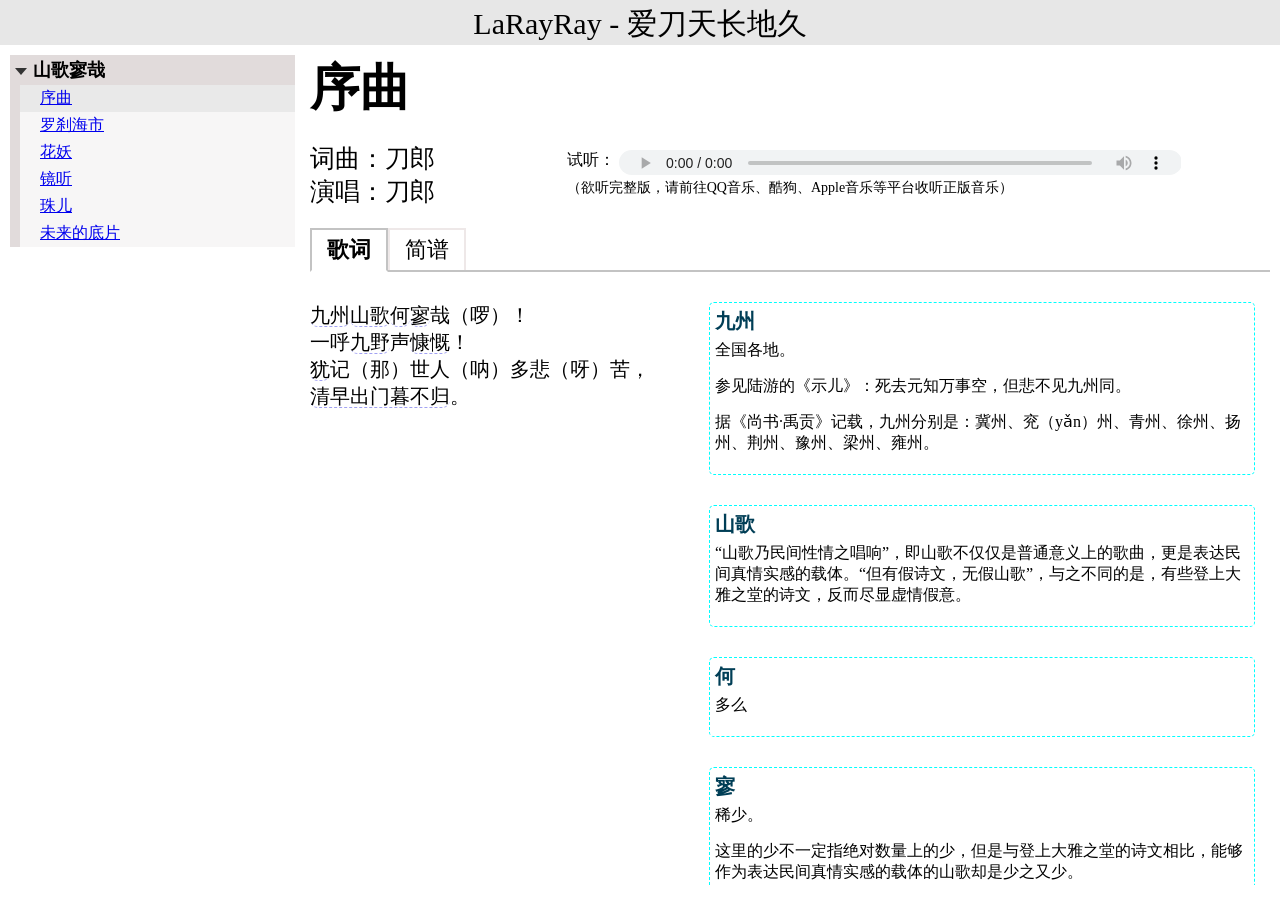
==== albums/山歌寥哉/00.序曲.html @ cccca92b "update verification tag" ====
<!doctype html><html><head><meta charset=UTF-8><meta name=viewport content="width=device-width,initial-scale=1"><meta name=google-site-verification content="bAflqwR6Hp5xQMRYmknmBEMAHZM8XokaPx-12oxVWFc"><title>序曲</title><link rel=stylesheet href="/css/album.css?v=2"></head><body><div class=song_page_layout><div class=song_page_header><div class=common_header><span style=font-size:30px;text-align:center;padding-left:0;margin-top:4px;display:inline-block;width:100%>LaRayRay - 爱刀天长地久</span></div></div><div class=song_page_body><div class=toc><div class=toc_album><div class="toc_album_name active"><span class=toc_album_down_arrow></span>山歌寥哉</div><div class="toc_album_song_list toc_album_song_list_unfold"><a class="toc_album_song_name active" href=#>序曲</a>
<a class=toc_album_song_name href=/albums/山歌寥哉/01.罗刹海市.html>罗刹海市</a>
<a class=toc_album_song_name href=/albums/山歌寥哉/02.花妖.html>花妖</a>
<a class=toc_album_song_name href=/albums/山歌寥哉/03.镜听.html>镜听</a>
<a class=toc_album_song_name href=/albums/山歌寥哉/07.珠儿.html>珠儿</a>
<a class=toc_album_song_name href=/albums/山歌寥哉/10.未来的底片.html>未来的底片</a></div></div></div><div class=song_container><div class=song_info_container><div id=song_info_1><div class=song-name data-song-version=1><span>序曲</span></div><div class=vspace-20px></div><div class=horizontal_container><div class=horizontal_container_left><div class=artists-container><div class=artists>词曲：刀郎</div><div class=artists>演唱：刀郎</div></div></div><div class=horizontal_container_right><div class=mp3_trailer><div><span class=mp3_trailer_text>试听：</span>
<audio controls class=mp3_audio><source src=https://raw.githubusercontent.com/la-ray-ray/larayray-static/main/albums/山歌寥哉/00.序曲/album_music.mp3 type=audio/mp3></audio></div><div class=mp3_trailer_notes>（欲听完整版，请前往QQ音乐、酷狗、Apple音乐等平台收听正版音乐）</div></div></div></div><div class=song_detail_names><div class="song_detail_each_name active" data-song-details=lyrics_1>歌词</div><div class=song_detail_each_name data-song-details=jianpu_1>简谱</div></div></div></div><div class=flex_vspace_20px></div><div class=song_details_container><div class=song_details id=song_details_1><div class=lyrics id=lyrics_1 data-song-version=1><div class=lyrics_details><div><span class=lyrics_annotated data-annotation-id=1784446282510>九州</span><span class=lyrics_annotated data-annotation-id=1784446369082>山歌</span><span class=lyrics_annotated data-annotation-id=1784500314108>何</span><span class=lyrics_annotated data-annotation-id=1784500379004>寥</span>哉（啰）！</div><div>一呼<span class=lyrics_annotated data-annotation-id=1784514948839>九野</span>声<span class=lyrics_annotated data-annotation-id=1784515073671>慷慨</span>！</div><div><span class=lyrics_annotated data-annotation-id=1784515950402>犹</span>记（那）世人（呐）多悲（呀）苦，</div><div><span class=lyrics_annotated data-annotation-id=1784516059835>清早出门暮不归</span>。</div></div><div class=lyrics_annotation id=lyrics_annotation_1></div></div><div class="jianpu hidden" id=jianpu_1><img src=https://raw.githubusercontent.com/la-ray-ray/larayray-static/main/albums/山歌寥哉/00.序曲/album_jian_pu.png alt=序曲 style=max-width:980px></div></div></div></div></div></div><div class=hidden id=raw_annotation><div id=1784446282510><div class=anno_title>九州</div><div class=anno_content>全国各地。</div><div class=anno_content>参见陆游的《示儿》：死去元知万事空，但悲不见九州同。</div><div class=anno_content>据《尚书·禹贡》记载，九州分别是：冀州、兖（yǎn）州、青州、徐州、扬州、荆州、豫州、梁州、雍州。</div></div><div id=1784446369082><div class=anno_title>山歌</div><div class=anno_content>“山歌乃民间性情之唱响”，即山歌不仅仅是普通意义上的歌曲，更是表达民间真情实感的载体。“但有假诗文，无假山歌”，与之不同的是，有些登上大雅之堂的诗文，反而尽显虚情假意。</div></div><div id=1784500314108><div class=anno_title>何</div><div class=anno_content>多么</div></div><div id=1784500379004><div class=anno_title>寥</div><div class=anno_content>稀少。</div><div class=anno_content>这里的少不一定指绝对数量上的少，但是与登上大雅之堂的诗文相比，能够作为表达民间真情实感的载体的山歌却是少之又少。</div></div><div id=1784514948839><div class=anno_title>九野</div><div class=anno_content>“九州”的土地，即全国各地。</div><div class=anno_content>九野也可指空间上的九宫方位：东、西、南、北，东南、西南、东北、西北，中央。</div></div><div id=1784515073671><div class=anno_title>慷慨</div><div class=anno_content>慷慨激越。</div><div class=anno_content>如果结合歌曲，刀郎在唱“慷慨”一词时语调低沉。所以此处的“慷慨”应该也有感慨、慨叹的意思。</div></div><div id=1784515950402><div class=anno_title>犹</div><div class=anno_content>仍然。这里省略的主语应该是“我”，指刀郎。</div></div><div id=1784516059835><div class=anno_title>清早出门暮不归</div><div class=anno_content>《序曲》以这句话结束，但是这句话本身没有结束，因为它给听众留下了一个疑问：刀郎“清早出门暮不归”，是去做什么？事实上，“清早出门暮不归”，应该是整张专辑《山歌寥哉》的开始。刀郎“清早出门暮不归”，是因为他“犹记世人多悲苦”，要将那些被歌功颂德的诗文所淹没的民间最真实的声音传递出去。而能够传递民间最真实的声音的载体，就是“山歌”，所以刀郎要亲身体验民间最真实的声音，并将它们写成“山歌”。</div></div><div id=1785114392249 class=always_show><div class=anno_title>民间曲调</div><div class=anno_content>广西山歌调</div></div></div><script src="/js/album.js?v=2"></script></body></head>
---- css/album.css ----
body{box-sizing:border-box;margin:0;padding:0}.common_header{background:#dadadaa6;width:100%;height:45px;box-sizing:border-box}.hidden{display:none!important}.song_page_layout{box-sizing:border-box;overflow:hidden;margin:0;padding:0;display:flex;flex-direction:column;flex-wrap:nowrap;width:100vw;height:100vh;min-height:0}.song_page_header{box-sizing:border-box;overflow:hidden;margin:0;padding:0;display:flex;flex-grow:0;flex-shrink:0;flex-wrap:nowrap;white-space:nowrap;width:100vw}.song_page_body{box-sizing:border-box;overflow:hidden;margin:0;padding:0;display:flex;flex-direction:row;flex-wrap:nowrap;flex-grow:1;flex-shrink:1;min-height:0;width:100vw}.toc{box-sizing:border-box;overflow-y:auto;margin:0;padding:10px 5px 15px 10px;width:300px;flex-shrink:0}.song_container{box-sizing:border-box;overflow:hidden;margin:0;padding:0;display:flex;flex-direction:column;flex-wrap:nowrap;flex-grow:1;flex-shrink:1}.song_info_container{box-sizing:border-box;overflow:hidden;margin:0;padding:10px;flex-grow:0;flex-shrink:0}.flex_vspace_20px{box-sizing:border-box;margin:0;padding:0;height:20px;flex-grow:0;flex-shrink:0}.song_details_container{box-sizing:border-box;overflow-y:auto;margin:0;padding:0 10px 15px;flex-grow:1;flex-shrink:1;display:flex;flex-wrap:nowrap;flex-direction:column}.vspace-20px{display:block;height:20px}.horizontal_container{display:flex;flex-direction:row;flex-wrap:wrap;width:100%}.horizontal_container_left{flex-grow:1;flex-shrink:0;white-space:nowrap}.horizontal_container_right{flex-grow:2;flex-shrink:1;flex-basis:480px}.toc_album_name{padding:3px 3px 3px 5px;font-size:18px;font-weight:700;background-color:#f7f6f6}.toc_album_name.active{background-color:#e1dbdb}.toc_album_down_arrow{display:inline-block;width:0;height:0;margin-right:6px;vertical-align:middle;border-left:6px solid transparent;border-right:6px solid transparent;border-top:7px solid #333;transition:transform .2s ease}.toc_album_folded.toc_album_down_arrow{transform:rotate(-90deg)}.toc_album_song_name{padding:3px 3px 3px 20px;font-size:16px;display:block;background-color:#f7f6f6;border-left:10px solid #e1dbdb}.toc_album_song_name.active{background-color:#e9e9e9}.toc_album_song_name:hover{background-color:#d8d0d0}.toc_album_song_list:not(.toc_album_song_list_unfold){display:none}.toc_album_song_list_unfold{display:block}.song-name{font-size:50px;text-align:left;font-weight:900}.song_name_annotated{border-bottom:1px dashed #a1a1f2;cursor:help;border-radius:8px}.artists-container{text-align:center;font-size:25px;margin:0 20px 20px 0}.artists{text-align:left}.mp3_trailer{padding-top:8px;padding-bottom:30px}.mp3_trailer_text{font-size:16px;vertical-align:top}.mp3_trailer .mp3_audio{min-width:350px;max-width:600px;width:80%;height:25px}.mp3_trailer_notes{font-size:14px}.song_details{box-sizing:border-box;overflow:hidden;margin:0;padding:0;flex-grow:1;flex-shrink:1;display:flex;flex-wrap:nowrap;flex-direction:column}.lyrics{box-sizing:border-box;overflow:hidden;margin:0;padding:0;flex-grow:1;flex-shrink:1;display:flex;flex-wrap:nowrap;flex-direction:row;font-size:20px}.lyrics_details{box-sizing:border-box;overflow-y:scroll;margin:0;padding:0;max-width:100%;flex-grow:1;flex-shrink:0;display:flex;flex-direction:column;flex-basis:content}.lyrics_annotation{box-sizing:border-box;overflow-y:auto;margin:0;padding:0;flex-grow:4;flex-shrink:1;flex-basis:400px}.lyrics_role{color:#8b8b8b;margin-right:15px}.lyrics_role::before{content:"("}.lyrics_role::after{content:")"}.lyrics_annotated{border-bottom:1px dashed #a1a1f2;cursor:help;border-radius:8px}.lyrics_annotated:hover{background-color:#f0f0f0}.lyrics_vspace_1{min-height:20px;width:100%}.lyrics_vspace_2{min-height:40px;width:100%}.lyrics_vspace_3{min-height:60px;width:100%}.lyrics_mp3_audio{min-width:350px;max-width:600px;width:80%;height:25px}.lyrics_lines_2{min-height:60px}.lyrics_lines_3{min-height:90px}.lyrics_col_container{display:flex;flex-direction:row;flex-wrap:nowrap;overflow:auto hidden;white-space:nowrap;padding-bottom:16px}.lyrics_col_1{flex-grow:0;flex-shrink:0;flex-basis:15vw}.lyrics_col_vbar{flex-grow:0;flex-shrink:0;width:0;border-left:2px dashed #c6c6c6;margin:0 15px}.jianpu{box-sizing:border-box;overflow-y:auto;margin:0;padding:0;flex-grow:1;flex-shrink:1;text-align:center}.jianpu img{width:100%}.song_detail_names{height:44px;font-size:22px;border-bottom:2px solid #c3c3c3;box-sizing:border-box;display:flex;gap:0}.song_detail_each_name{padding:5px 15px;border:2px solid #eee8e8;border-bottom:none;box-sizing:border-box}.song_detail_each_name:hover{background:#f7f7f7;cursor:pointer;border:2px solid #dfdfdf;border-bottom:none}.song_detail_each_name.active{border:2px solid #c3c3c3;border-bottom:2px solid #fff;height:44px;font-weight:900}.song_detail_each_name.active:hover{background:#f7f7f7;cursor:pointer;border:2px solid #9a9898;border-bottom:2px solid #fff}.highlight_annotation{background-color:#00fff047;animation:fadeBackgroundColor 2s ease-out forwards}@keyframes fadeBackgroundColor{100%{background-color:transparent}}.anno_box{border:1px dashed cyan;border-radius:5px;padding:5px;margin:0 15px 30px}.anno_title{font-size:20px;font-weight:800;color:#003e56}.anno_content{font-size:16px;margin:5px 0 15px}.anno_origin{font-size:10px}.anno_content strong{font-weight:800}
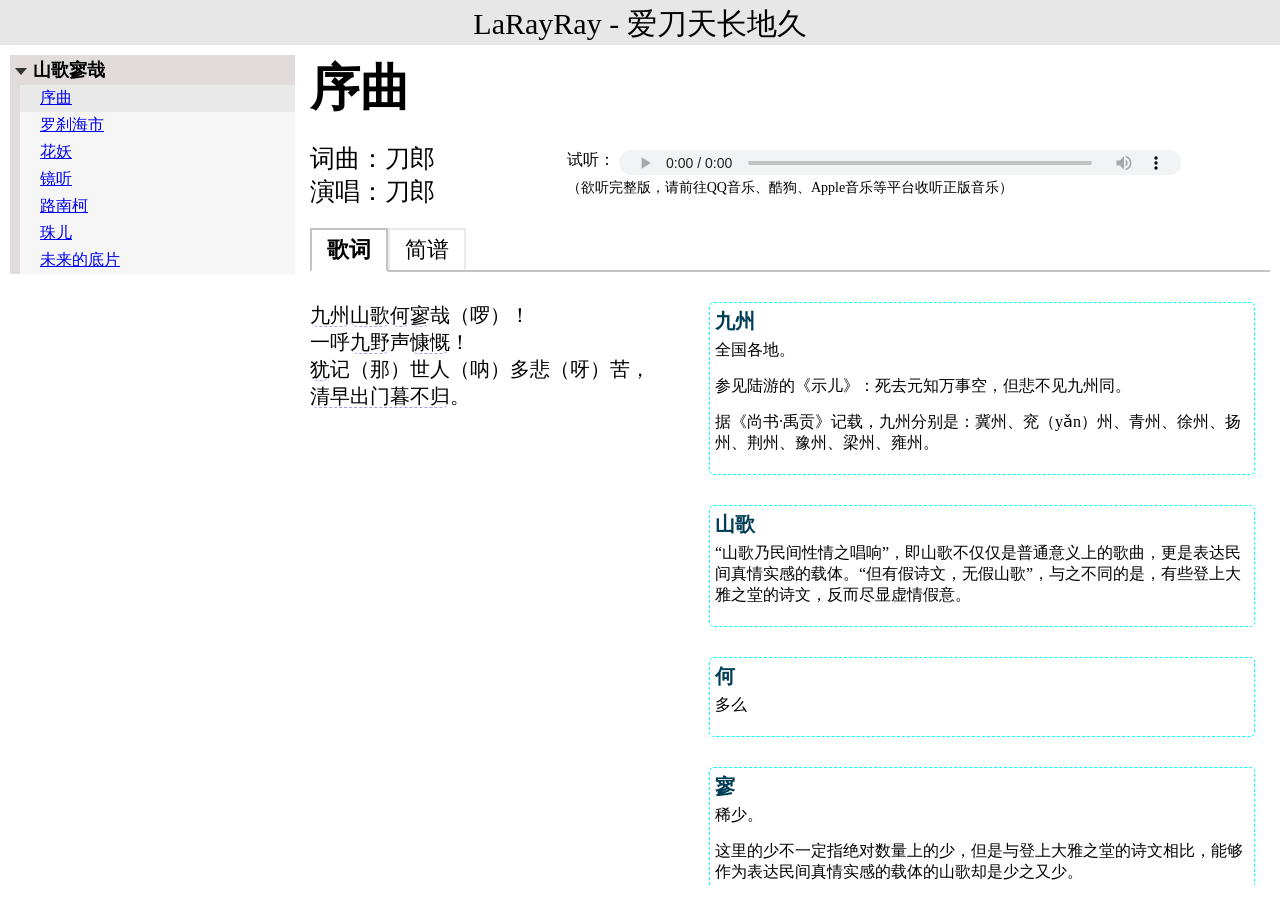
==== commit 02440130: "start lu nan ke" ====
--- a/albums/山歌寥哉/00.序曲.html
+++ b/albums/山歌寥哉/00.序曲.html
@@ -2,6 +2,7 @@
 <a class=toc_album_song_name href=/albums/山歌寥哉/01.罗刹海市.html>罗刹海市</a>
 <a class=toc_album_song_name href=/albums/山歌寥哉/02.花妖.html>花妖</a>
 <a class=toc_album_song_name href=/albums/山歌寥哉/03.镜听.html>镜听</a>
+<a class=toc_album_song_name href=/albums/山歌寥哉/04.路南柯.html>路南柯</a>
 <a class=toc_album_song_name href=/albums/山歌寥哉/07.珠儿.html>珠儿</a>
 <a class=toc_album_song_name href=/albums/山歌寥哉/10.未来的底片.html>未来的底片</a></div></div></div><div class=song_container><div class=song_info_container><div id=song_info_1><div class=song-name data-song-version=1><span>序曲</span></div><div class=vspace-20px></div><div class=horizontal_container><div class=horizontal_container_left><div class=artists-container><div class=artists>词曲：刀郎</div><div class=artists>演唱：刀郎</div></div></div><div class=horizontal_container_right><div class=mp3_trailer><div><span class=mp3_trailer_text>试听：</span>
 <audio controls class=mp3_audio><source src=https://raw.githubusercontent.com/la-ray-ray/larayray-static/main/albums/山歌寥哉/00.序曲/album_music.mp3 type=audio/mp3></audio></div><div class=mp3_trailer_notes>（欲听完整版，请前往QQ音乐、酷狗、Apple音乐等平台收听正版音乐）</div></div></div></div><div class=song_detail_names><div class="song_detail_each_name active" data-song-details=lyrics_1>歌词</div><div class=song_detail_each_name data-song-details=jianpu_1>简谱</div></div></div></div><div class=flex_vspace_20px></div><div class=song_details_container><div class=song_details id=song_details_1><div class=lyrics id=lyrics_1 data-song-version=1><div class=lyrics_details><div><span class=lyrics_annotated data-annotation-id=1784446282510>九州</span><span class=lyrics_annotated data-annotation-id=1784446369082>山歌</span><span class=lyrics_annotated data-annotation-id=1784500314108>何</span><span class=lyrics_annotated data-annotation-id=1784500379004>寥</span>哉（啰）！</div><div>一呼<span class=lyrics_annotated data-annotation-id=1784514948839>九野</span>声<span class=lyrics_annotated data-annotation-id=1784515073671>慷慨</span>！</div><div><span class=lyrics_annotated data-annotation-id=1784515950402>犹</span>记（那）世人（呐）多悲（呀）苦，</div><div><span class=lyrics_annotated data-annotation-id=1784516059835>清早出门暮不归</span>。</div></div><div class=lyrics_annotation id=lyrics_annotation_1></div></div><div class="jianpu hidden" id=jianpu_1><img src=https://raw.githubusercontent.com/la-ray-ray/larayray-static/main/albums/山歌寥哉/00.序曲/album_jian_pu.png alt=序曲 style=max-width:980px></div></div></div></div></div></div><div class=hidden id=raw_annotation><div id=1784446282510><div class=anno_title>九州</div><div class=anno_content>全国各地。</div><div class=anno_content>参见陆游的《示儿》：死去元知万事空，但悲不见九州同。</div><div class=anno_content>据《尚书·禹贡》记载，九州分别是：冀州、兖（yǎn）州、青州、徐州、扬州、荆州、豫州、梁州、雍州。</div></div><div id=1784446369082><div class=anno_title>山歌</div><div class=anno_content>“山歌乃民间性情之唱响”，即山歌不仅仅是普通意义上的歌曲，更是表达民间真情实感的载体。“但有假诗文，无假山歌”，与之不同的是，有些登上大雅之堂的诗文，反而尽显虚情假意。</div></div><div id=1784500314108><div class=anno_title>何</div><div class=anno_content>多么</div></div><div id=1784500379004><div class=anno_title>寥</div><div class=anno_content>稀少。</div><div class=anno_content>这里的少不一定指绝对数量上的少，但是与登上大雅之堂的诗文相比，能够作为表达民间真情实感的载体的山歌却是少之又少。</div></div><div id=1784514948839><div class=anno_title>九野</div><div class=anno_content>“九州”的土地，即全国各地。</div><div class=anno_content>九野也可指空间上的九宫方位：东、西、南、北，东南、西南、东北、西北，中央。</div></div><div id=1784515073671><div class=anno_title>慷慨</div><div class=anno_content>慷慨激越。</div><div class=anno_content>如果结合歌曲，刀郎在唱“慷慨”一词时语调低沉。所以此处的“慷慨”应该也有感慨、慨叹的意思。</div></div><div id=1784515950402><div class=anno_title>犹</div><div class=anno_content>仍然。这里省略的主语应该是“我”，指刀郎。</div></div><div id=1784516059835><div class=anno_title>清早出门暮不归</div><div class=anno_content>《序曲》以这句话结束，但是这句话本身没有结束，因为它给听众留下了一个疑问：刀郎“清早出门暮不归”，是去做什么？事实上，“清早出门暮不归”，应该是整张专辑《山歌寥哉》的开始。刀郎“清早出门暮不归”，是因为他“犹记世人多悲苦”，要将那些被歌功颂德的诗文所淹没的民间最真实的声音传递出去。而能够传递民间最真实的声音的载体，就是“山歌”，所以刀郎要亲身体验民间最真实的声音，并将它们写成“山歌”。</div></div><div id=1785114392249 class=always_show><div class=anno_title>民间曲调</div><div class=anno_content>广西山歌调</div></div></div><script src="/js/album.js?v=2"></script></body></head>
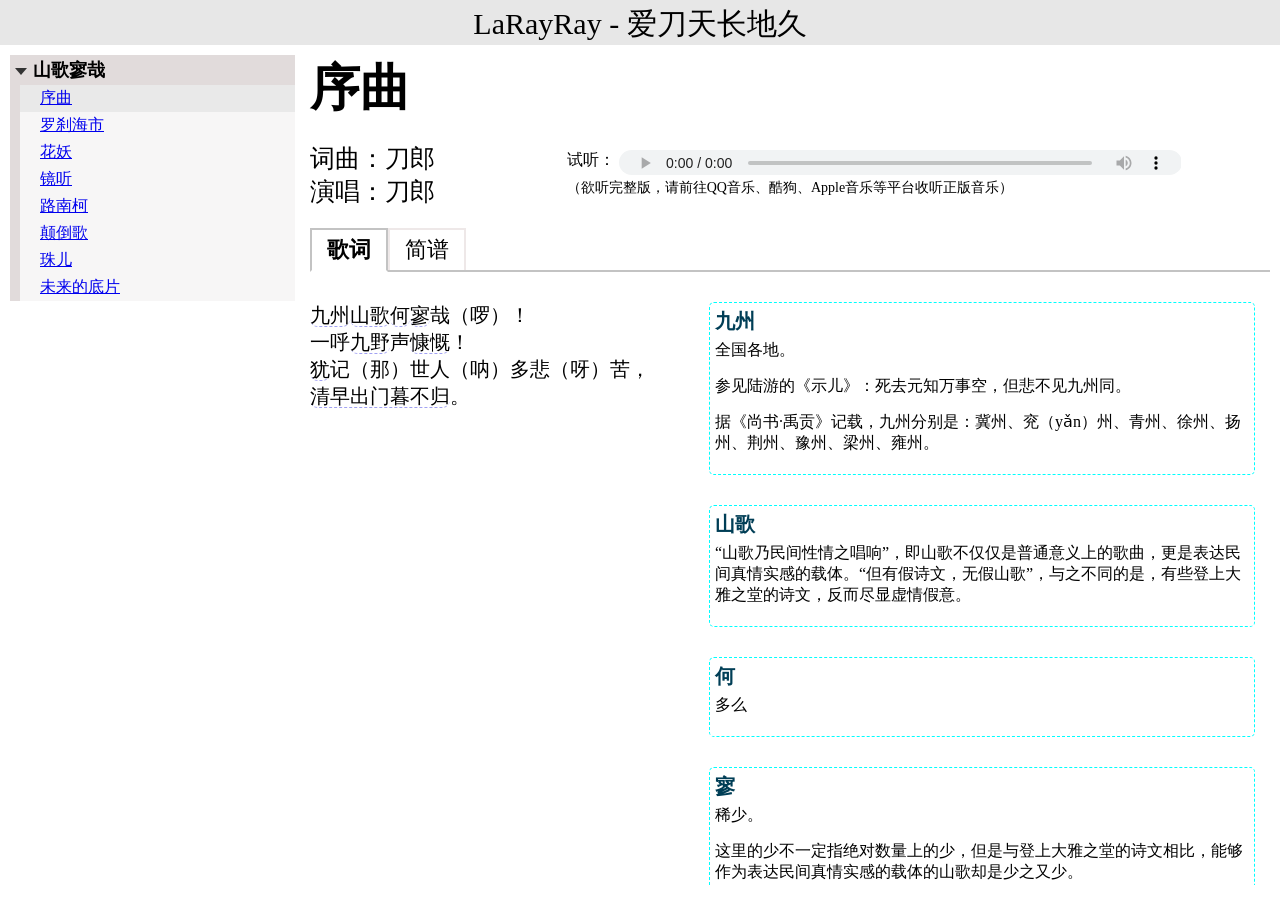
==== commit fca99a8b: "Add dian dao ge" ====
--- a/albums/山歌寥哉/00.序曲.html
+++ b/albums/山歌寥哉/00.序曲.html
@@ -3,6 +3,7 @@
 <a class=toc_album_song_name href=/albums/山歌寥哉/02.花妖.html>花妖</a>
 <a class=toc_album_song_name href=/albums/山歌寥哉/03.镜听.html>镜听</a>
 <a class=toc_album_song_name href=/albums/山歌寥哉/04.路南柯.html>路南柯</a>
+<a class=toc_album_song_name href=/albums/山歌寥哉/05.颠倒歌.html>颠倒歌</a>
 <a class=toc_album_song_name href=/albums/山歌寥哉/07.珠儿.html>珠儿</a>
 <a class=toc_album_song_name href=/albums/山歌寥哉/10.未来的底片.html>未来的底片</a></div></div></div><div class=song_container><div class=song_info_container><div id=song_info_1><div class=song-name data-song-version=1><span>序曲</span></div><div class=vspace-20px></div><div class=horizontal_container><div class=horizontal_container_left><div class=artists-container><div class=artists>词曲：刀郎</div><div class=artists>演唱：刀郎</div></div></div><div class=horizontal_container_right><div class=mp3_trailer><div><span class=mp3_trailer_text>试听：</span>
-<audio controls class=mp3_audio><source src=https://raw.githubusercontent.com/la-ray-ray/larayray-static/main/albums/山歌寥哉/00.序曲/album_music.mp3 type=audio/mp3></audio></div><div class=mp3_trailer_notes>（欲听完整版，请前往QQ音乐、酷狗、Apple音乐等平台收听正版音乐）</div></div></div></div><div class=song_detail_names><div class="song_detail_each_name active" data-song-details=lyrics_1>歌词</div><div class=song_detail_each_name data-song-details=jianpu_1>简谱</div></div></div></div><div class=flex_vspace_20px></div><div class=song_details_container><div class=song_details id=song_details_1><div class=lyrics id=lyrics_1 data-song-version=1><div class=lyrics_details><div><span class=lyrics_annotated data-annotation-id=1784446282510>九州</span><span class=lyrics_annotated data-annotation-id=1784446369082>山歌</span><span class=lyrics_annotated data-annotation-id=1784500314108>何</span><span class=lyrics_annotated data-annotation-id=1784500379004>寥</span>哉（啰）！</div><div>一呼<span class=lyrics_annotated data-annotation-id=1784514948839>九野</span>声<span class=lyrics_annotated data-annotation-id=1784515073671>慷慨</span>！</div><div><span class=lyrics_annotated data-annotation-id=1784515950402>犹</span>记（那）世人（呐）多悲（呀）苦，</div><div><span class=lyrics_annotated data-annotation-id=1784516059835>清早出门暮不归</span>。</div></div><div class=lyrics_annotation id=lyrics_annotation_1></div></div><div class="jianpu hidden" id=jianpu_1><img src=https://raw.githubusercontent.com/la-ray-ray/larayray-static/main/albums/山歌寥哉/00.序曲/album_jian_pu.png alt=序曲 style=max-width:980px></div></div></div></div></div></div><div class=hidden id=raw_annotation><div id=1784446282510><div class=anno_title>九州</div><div class=anno_content>全国各地。</div><div class=anno_content>参见陆游的《示儿》：死去元知万事空，但悲不见九州同。</div><div class=anno_content>据《尚书·禹贡》记载，九州分别是：冀州、兖（yǎn）州、青州、徐州、扬州、荆州、豫州、梁州、雍州。</div></div><div id=1784446369082><div class=anno_title>山歌</div><div class=anno_content>“山歌乃民间性情之唱响”，即山歌不仅仅是普通意义上的歌曲，更是表达民间真情实感的载体。“但有假诗文，无假山歌”，与之不同的是，有些登上大雅之堂的诗文，反而尽显虚情假意。</div></div><div id=1784500314108><div class=anno_title>何</div><div class=anno_content>多么</div></div><div id=1784500379004><div class=anno_title>寥</div><div class=anno_content>稀少。</div><div class=anno_content>这里的少不一定指绝对数量上的少，但是与登上大雅之堂的诗文相比，能够作为表达民间真情实感的载体的山歌却是少之又少。</div></div><div id=1784514948839><div class=anno_title>九野</div><div class=anno_content>“九州”的土地，即全国各地。</div><div class=anno_content>九野也可指空间上的九宫方位：东、西、南、北，东南、西南、东北、西北，中央。</div></div><div id=1784515073671><div class=anno_title>慷慨</div><div class=anno_content>慷慨激越。</div><div class=anno_content>如果结合歌曲，刀郎在唱“慷慨”一词时语调低沉。所以此处的“慷慨”应该也有感慨、慨叹的意思。</div></div><div id=1784515950402><div class=anno_title>犹</div><div class=anno_content>仍然。这里省略的主语应该是“我”，指刀郎。</div></div><div id=1784516059835><div class=anno_title>清早出门暮不归</div><div class=anno_content>《序曲》以这句话结束，但是这句话本身没有结束，因为它给听众留下了一个疑问：刀郎“清早出门暮不归”，是去做什么？事实上，“清早出门暮不归”，应该是整张专辑《山歌寥哉》的开始。刀郎“清早出门暮不归”，是因为他“犹记世人多悲苦”，要将那些被歌功颂德的诗文所淹没的民间最真实的声音传递出去。而能够传递民间最真实的声音的载体，就是“山歌”，所以刀郎要亲身体验民间最真实的声音，并将它们写成“山歌”。</div></div><div id=1785114392249 class=always_show><div class=anno_title>民间曲调</div><div class=anno_content>广西山歌调</div></div></div><script src="/js/album.js?v=2"></script></body></head>+<audio controls class=mp3_audio><source src=/larayray-static/albums/山歌寥哉/00.序曲/album_music.mp3 type=audio/mp3></audio></div><div class=mp3_trailer_notes>（欲听完整版，请前往QQ音乐、酷狗、Apple音乐等平台收听正版音乐）</div></div></div></div><div class=song_detail_names><div class="song_detail_each_name active" data-song-details=lyrics_1>歌词</div><div class=song_detail_each_name data-song-details=jianpu_1>简谱</div></div></div></div><div class=flex_vspace_20px></div><div class=song_details_container><div class=song_details id=song_details_1><div class=lyrics id=lyrics_1 data-song-version=1><div class=lyrics_details><div><span class=lyrics_annotated data-annotation-id=1784446282510>九州</span><span class=lyrics_annotated data-annotation-id=1784446369082>山歌</span><span class=lyrics_annotated data-annotation-id=1784500314108>何</span><span class=lyrics_annotated data-annotation-id=1784500379004>寥</span>哉（啰）！</div><div>一呼<span class=lyrics_annotated data-annotation-id=1784514948839>九野</span>声<span class=lyrics_annotated data-annotation-id=1784515073671>慷慨</span>！</div><div><span class=lyrics_annotated data-annotation-id=1784515950402>犹</span>记（那）世人（呐）多悲（呀）苦，</div><div><span class=lyrics_annotated data-annotation-id=1784516059835>清早出门暮不归</span>。</div></div><div class=lyrics_annotation id=lyrics_annotation_1></div></div><div class="jianpu hidden" id=jianpu_1><img src=/larayray-static/albums/山歌寥哉/00.序曲/album_jian_pu.png alt=序曲 style=max-width:980px></div></div></div></div></div></div><div class=hidden id=raw_annotation><div id=1784446282510><div class=anno_title>九州</div><div class=anno_content>全国各地。</div><div class=anno_content>参见陆游的《示儿》：死去元知万事空，但悲不见九州同。</div><div class=anno_content>据《尚书·禹贡》记载，九州分别是：冀州、兖（yǎn）州、青州、徐州、扬州、荆州、豫州、梁州、雍州。</div></div><div id=1784446369082><div class=anno_title>山歌</div><div class=anno_content>“山歌乃民间性情之唱响”，即山歌不仅仅是普通意义上的歌曲，更是表达民间真情实感的载体。“但有假诗文，无假山歌”，与之不同的是，有些登上大雅之堂的诗文，反而尽显虚情假意。</div></div><div id=1784500314108><div class=anno_title>何</div><div class=anno_content>多么</div></div><div id=1784500379004><div class=anno_title>寥</div><div class=anno_content>稀少。</div><div class=anno_content>这里的少不一定指绝对数量上的少，但是与登上大雅之堂的诗文相比，能够作为表达民间真情实感的载体的山歌却是少之又少。</div></div><div id=1784514948839><div class=anno_title>九野</div><div class=anno_content>“九州”的土地，即全国各地。</div><div class=anno_content>九野也可指空间上的九宫方位：东、西、南、北，东南、西南、东北、西北，中央。</div></div><div id=1784515073671><div class=anno_title>慷慨</div><div class=anno_content>慷慨激越。</div><div class=anno_content>如果结合歌曲，刀郎在唱“慷慨”一词时语调低沉。所以此处的“慷慨”应该也有感慨、慨叹的意思。</div></div><div id=1784515950402><div class=anno_title>犹</div><div class=anno_content>仍然。这里省略的主语应该是“我”，指刀郎。</div></div><div id=1784516059835><div class=anno_title>清早出门暮不归</div><div class=anno_content>《序曲》以这句话结束，但是这句话本身没有结束，因为它给听众留下了一个疑问：刀郎“清早出门暮不归”，是去做什么？事实上，“清早出门暮不归”，应该是整张专辑《山歌寥哉》的开始。刀郎“清早出门暮不归”，是因为他“犹记世人多悲苦”，要将那些被歌功颂德的诗文所淹没的民间最真实的声音传递出去。而能够传递民间最真实的声音的载体，就是“山歌”，所以刀郎要亲身体验民间最真实的声音，并将它们写成“山歌”。</div></div><div id=1785114392249 class=always_show><div class=anno_title>民间曲调</div><div class=anno_content>广西山歌调</div></div></div><script src="/js/album.js?v=2"></script></body></head>
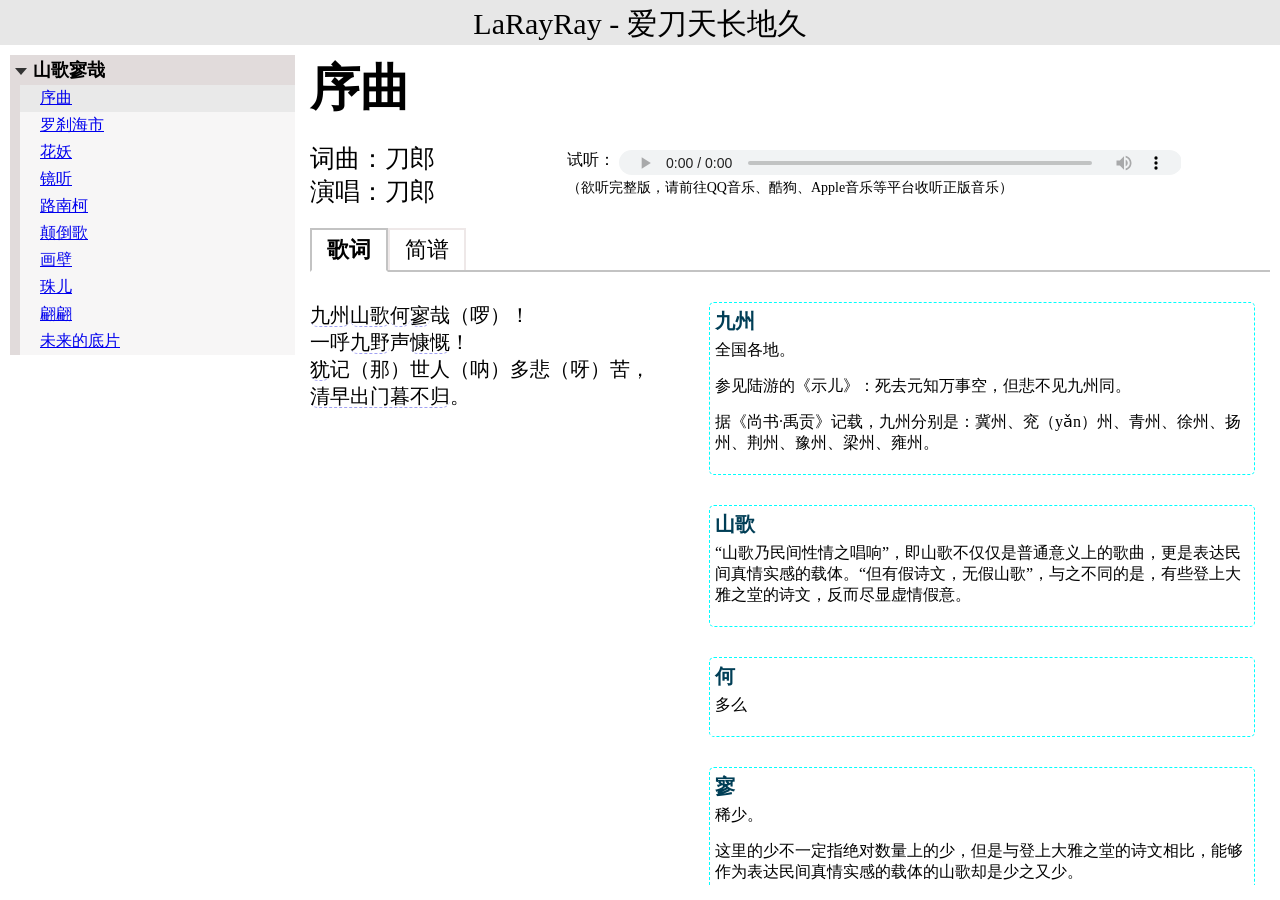
==== commit 6ebbcf63: "Add hua bi and init pian pian" ====
--- a/albums/山歌寥哉/00.序曲.html
+++ b/albums/山歌寥哉/00.序曲.html
@@ -4,6 +4,8 @@
 <a class=toc_album_song_name href=/albums/山歌寥哉/03.镜听.html>镜听</a>
 <a class=toc_album_song_name href=/albums/山歌寥哉/04.路南柯.html>路南柯</a>
 <a class=toc_album_song_name href=/albums/山歌寥哉/05.颠倒歌.html>颠倒歌</a>
+<a class=toc_album_song_name href=/albums/山歌寥哉/06.画壁.html>画壁</a>
 <a class=toc_album_song_name href=/albums/山歌寥哉/07.珠儿.html>珠儿</a>
+<a class=toc_album_song_name href=/albums/山歌寥哉/08.翩翩.html>翩翩</a>
 <a class=toc_album_song_name href=/albums/山歌寥哉/10.未来的底片.html>未来的底片</a></div></div></div><div class=song_container><div class=song_info_container><div id=song_info_1><div class=song-name data-song-version=1><span>序曲</span></div><div class=vspace-20px></div><div class=horizontal_container><div class=horizontal_container_left><div class=artists-container><div class=artists>词曲：刀郎</div><div class=artists>演唱：刀郎</div></div></div><div class=horizontal_container_right><div class=mp3_trailer><div><span class=mp3_trailer_text>试听：</span>
 <audio controls class=mp3_audio><source src=/larayray-static/albums/山歌寥哉/00.序曲/album_music.mp3 type=audio/mp3></audio></div><div class=mp3_trailer_notes>（欲听完整版，请前往QQ音乐、酷狗、Apple音乐等平台收听正版音乐）</div></div></div></div><div class=song_detail_names><div class="song_detail_each_name active" data-song-details=lyrics_1>歌词</div><div class=song_detail_each_name data-song-details=jianpu_1>简谱</div></div></div></div><div class=flex_vspace_20px></div><div class=song_details_container><div class=song_details id=song_details_1><div class=lyrics id=lyrics_1 data-song-version=1><div class=lyrics_details><div><span class=lyrics_annotated data-annotation-id=1784446282510>九州</span><span class=lyrics_annotated data-annotation-id=1784446369082>山歌</span><span class=lyrics_annotated data-annotation-id=1784500314108>何</span><span class=lyrics_annotated data-annotation-id=1784500379004>寥</span>哉（啰）！</div><div>一呼<span class=lyrics_annotated data-annotation-id=1784514948839>九野</span>声<span class=lyrics_annotated data-annotation-id=1784515073671>慷慨</span>！</div><div><span class=lyrics_annotated data-annotation-id=1784515950402>犹</span>记（那）世人（呐）多悲（呀）苦，</div><div><span class=lyrics_annotated data-annotation-id=1784516059835>清早出门暮不归</span>。</div></div><div class=lyrics_annotation id=lyrics_annotation_1></div></div><div class="jianpu hidden" id=jianpu_1><img src=/larayray-static/albums/山歌寥哉/00.序曲/album_jian_pu.png alt=序曲 style=max-width:980px></div></div></div></div></div></div><div class=hidden id=raw_annotation><div id=1784446282510><div class=anno_title>九州</div><div class=anno_content>全国各地。</div><div class=anno_content>参见陆游的《示儿》：死去元知万事空，但悲不见九州同。</div><div class=anno_content>据《尚书·禹贡》记载，九州分别是：冀州、兖（yǎn）州、青州、徐州、扬州、荆州、豫州、梁州、雍州。</div></div><div id=1784446369082><div class=anno_title>山歌</div><div class=anno_content>“山歌乃民间性情之唱响”，即山歌不仅仅是普通意义上的歌曲，更是表达民间真情实感的载体。“但有假诗文，无假山歌”，与之不同的是，有些登上大雅之堂的诗文，反而尽显虚情假意。</div></div><div id=1784500314108><div class=anno_title>何</div><div class=anno_content>多么</div></div><div id=1784500379004><div class=anno_title>寥</div><div class=anno_content>稀少。</div><div class=anno_content>这里的少不一定指绝对数量上的少，但是与登上大雅之堂的诗文相比，能够作为表达民间真情实感的载体的山歌却是少之又少。</div></div><div id=1784514948839><div class=anno_title>九野</div><div class=anno_content>“九州”的土地，即全国各地。</div><div class=anno_content>九野也可指空间上的九宫方位：东、西、南、北，东南、西南、东北、西北，中央。</div></div><div id=1784515073671><div class=anno_title>慷慨</div><div class=anno_content>慷慨激越。</div><div class=anno_content>如果结合歌曲，刀郎在唱“慷慨”一词时语调低沉。所以此处的“慷慨”应该也有感慨、慨叹的意思。</div></div><div id=1784515950402><div class=anno_title>犹</div><div class=anno_content>仍然。这里省略的主语应该是“我”，指刀郎。</div></div><div id=1784516059835><div class=anno_title>清早出门暮不归</div><div class=anno_content>《序曲》以这句话结束，但是这句话本身没有结束，因为它给听众留下了一个疑问：刀郎“清早出门暮不归”，是去做什么？事实上，“清早出门暮不归”，应该是整张专辑《山歌寥哉》的开始。刀郎“清早出门暮不归”，是因为他“犹记世人多悲苦”，要将那些被歌功颂德的诗文所淹没的民间最真实的声音传递出去。而能够传递民间最真实的声音的载体，就是“山歌”，所以刀郎要亲身体验民间最真实的声音，并将它们写成“山歌”。</div></div><div id=1785114392249 class=always_show><div class=anno_title>民间曲调</div><div class=anno_content>广西山歌调</div></div></div><script src="/js/album.js?v=2"></script></body></head>
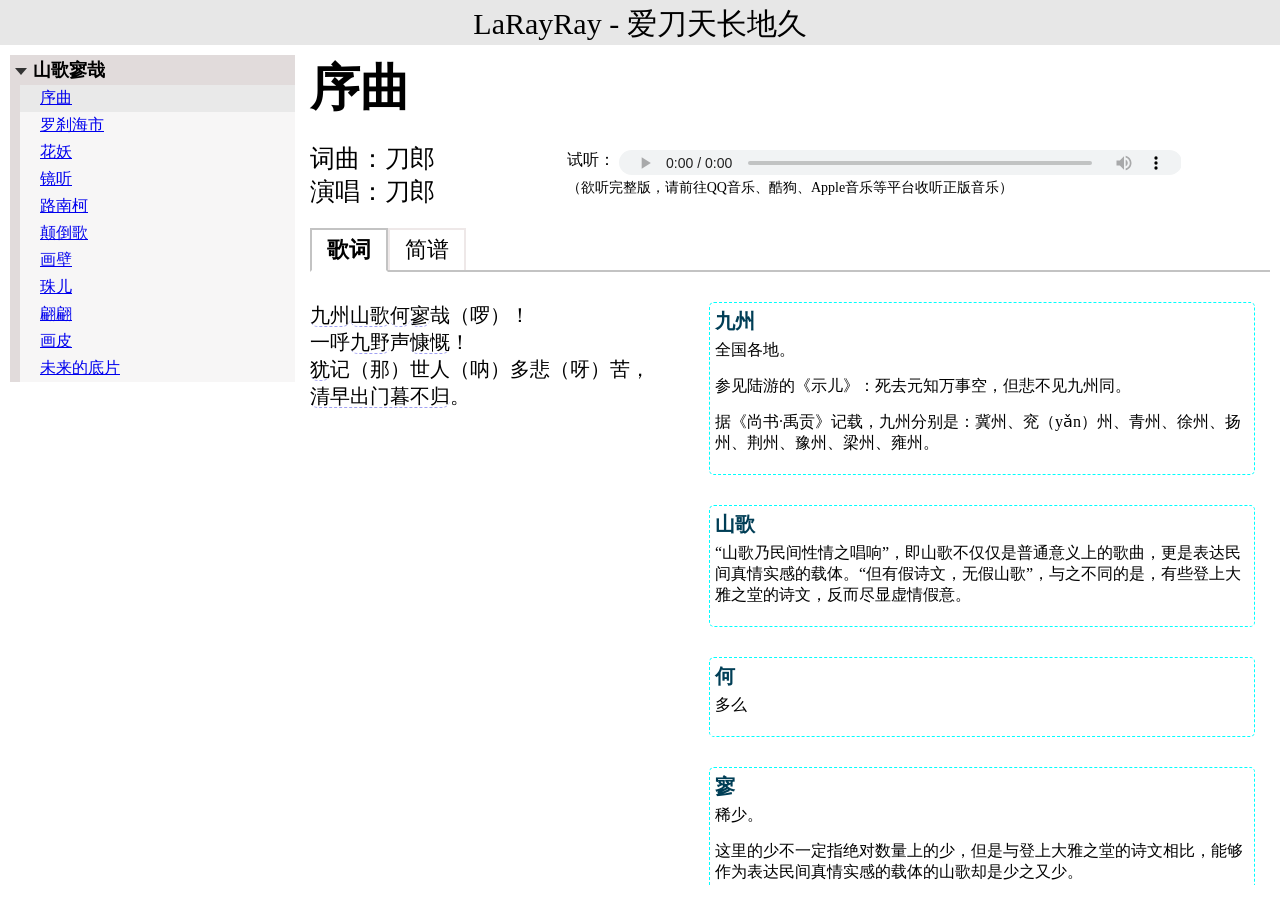
==== commit 46cc10ef: "Finish pian pian. Init hua pi" ====
--- a/albums/山歌寥哉/00.序曲.html
+++ b/albums/山歌寥哉/00.序曲.html
@@ -1,4 +1,4 @@
-<!doctype html><html><head><meta charset=UTF-8><meta name=viewport content="width=device-width,initial-scale=1"><meta name=google-site-verification content="bAflqwR6Hp5xQMRYmknmBEMAHZM8XokaPx-12oxVWFc"><title>序曲</title><link rel=stylesheet href="/css/album.css?v=2"></head><body><div class=song_page_layout><div class=song_page_header><div class=common_header><span style=font-size:30px;text-align:center;padding-left:0;margin-top:4px;display:inline-block;width:100%>LaRayRay - 爱刀天长地久</span></div></div><div class=song_page_body><div class=toc><div class=toc_album><div class="toc_album_name active"><span class=toc_album_down_arrow></span>山歌寥哉</div><div class="toc_album_song_list toc_album_song_list_unfold"><a class="toc_album_song_name active" href=#>序曲</a>
+<!doctype html><html><head><meta charset=UTF-8><meta name=viewport content="width=device-width,initial-scale=1"><meta name=google-site-verification content="bAflqwR6Hp5xQMRYmknmBEMAHZM8XokaPx-12oxVWFc"><title>序曲</title><link rel=stylesheet href="/css/album.css?v=2"></head><body><div class=hidden id=raw_annotation><div id=1784446282510><div class=anno_title>九州</div><div class=anno_content>全国各地。</div><div class=anno_content>参见陆游的《示儿》：死去元知万事空，但悲不见九州同。</div><div class=anno_content>据《尚书·禹贡》记载，九州分别是：冀州、兖（yǎn）州、青州、徐州、扬州、荆州、豫州、梁州、雍州。</div></div><div id=1784446369082><div class=anno_title>山歌</div><div class=anno_content>“山歌乃民间性情之唱响”，即山歌不仅仅是普通意义上的歌曲，更是表达民间真情实感的载体。“但有假诗文，无假山歌”，与之不同的是，有些登上大雅之堂的诗文，反而尽显虚情假意。</div></div><div id=1784500314108><div class=anno_title>何</div><div class=anno_content>多么</div></div><div id=1784500379004><div class=anno_title>寥</div><div class=anno_content>稀少。</div><div class=anno_content>这里的少不一定指绝对数量上的少，但是与登上大雅之堂的诗文相比，能够作为表达民间真情实感的载体的山歌却是少之又少。</div></div><div id=1784514948839><div class=anno_title>九野</div><div class=anno_content>“九州”的土地，即全国各地。</div><div class=anno_content>九野也可指空间上的九宫方位：东、西、南、北，东南、西南、东北、西北，中央。</div></div><div id=1784515073671><div class=anno_title>慷慨</div><div class=anno_content>慷慨激越。</div><div class=anno_content>如果结合歌曲，刀郎在唱“慷慨”一词时语调低沉。所以此处的“慷慨”应该也有感慨、慨叹的意思。</div></div><div id=1784515950402><div class=anno_title>犹</div><div class=anno_content>仍然。这里省略的主语应该是“我”，指刀郎。</div></div><div id=1784516059835><div class=anno_title>清早出门暮不归</div><div class=anno_content>《序曲》以这句话结束，但是这句话本身没有结束，因为它给听众留下了一个疑问：刀郎“清早出门暮不归”，是去做什么？事实上，“清早出门暮不归”，应该是整张专辑《山歌寥哉》的开始。刀郎“清早出门暮不归”，是因为他“犹记世人多悲苦”，要将那些被歌功颂德的诗文所淹没的民间最真实的声音传递出去。而能够传递民间最真实的声音的载体，就是“山歌”，所以刀郎要亲身体验民间最真实的声音，并将它们写成“山歌”。</div></div><div id=1785114392249 class=always_show><div class=anno_title>民间曲调</div><div class=anno_content>广西山歌调</div></div></div><div class=song_page_layout><div class=song_page_header><div class=common_header><span style=font-size:30px;text-align:center;padding-left:0;margin-top:4px;display:inline-block;width:100%>LaRayRay - 爱刀天长地久</span></div></div><div class=song_page_body><div class=toc><div class=toc_album><div class="toc_album_name active"><span class=toc_album_down_arrow></span>山歌寥哉</div><div class="toc_album_song_list toc_album_song_list_unfold"><a class="toc_album_song_name active" href=#>序曲</a>
 <a class=toc_album_song_name href=/albums/山歌寥哉/01.罗刹海市.html>罗刹海市</a>
 <a class=toc_album_song_name href=/albums/山歌寥哉/02.花妖.html>花妖</a>
 <a class=toc_album_song_name href=/albums/山歌寥哉/03.镜听.html>镜听</a>
@@ -7,5 +7,6 @@
 <a class=toc_album_song_name href=/albums/山歌寥哉/06.画壁.html>画壁</a>
 <a class=toc_album_song_name href=/albums/山歌寥哉/07.珠儿.html>珠儿</a>
 <a class=toc_album_song_name href=/albums/山歌寥哉/08.翩翩.html>翩翩</a>
+<a class=toc_album_song_name href=/albums/山歌寥哉/09.画皮.html>画皮</a>
 <a class=toc_album_song_name href=/albums/山歌寥哉/10.未来的底片.html>未来的底片</a></div></div></div><div class=song_container><div class=song_info_container><div id=song_info_1><div class=song-name data-song-version=1><span>序曲</span></div><div class=vspace-20px></div><div class=horizontal_container><div class=horizontal_container_left><div class=artists-container><div class=artists>词曲：刀郎</div><div class=artists>演唱：刀郎</div></div></div><div class=horizontal_container_right><div class=mp3_trailer><div><span class=mp3_trailer_text>试听：</span>
-<audio controls class=mp3_audio><source src=/larayray-static/albums/山歌寥哉/00.序曲/album_music.mp3 type=audio/mp3></audio></div><div class=mp3_trailer_notes>（欲听完整版，请前往QQ音乐、酷狗、Apple音乐等平台收听正版音乐）</div></div></div></div><div class=song_detail_names><div class="song_detail_each_name active" data-song-details=lyrics_1>歌词</div><div class=song_detail_each_name data-song-details=jianpu_1>简谱</div></div></div></div><div class=flex_vspace_20px></div><div class=song_details_container><div class=song_details id=song_details_1><div class=lyrics id=lyrics_1 data-song-version=1><div class=lyrics_details><div><span class=lyrics_annotated data-annotation-id=1784446282510>九州</span><span class=lyrics_annotated data-annotation-id=1784446369082>山歌</span><span class=lyrics_annotated data-annotation-id=1784500314108>何</span><span class=lyrics_annotated data-annotation-id=1784500379004>寥</span>哉（啰）！</div><div>一呼<span class=lyrics_annotated data-annotation-id=1784514948839>九野</span>声<span class=lyrics_annotated data-annotation-id=1784515073671>慷慨</span>！</div><div><span class=lyrics_annotated data-annotation-id=1784515950402>犹</span>记（那）世人（呐）多悲（呀）苦，</div><div><span class=lyrics_annotated data-annotation-id=1784516059835>清早出门暮不归</span>。</div></div><div class=lyrics_annotation id=lyrics_annotation_1></div></div><div class="jianpu hidden" id=jianpu_1><img src=/larayray-static/albums/山歌寥哉/00.序曲/album_jian_pu.png alt=序曲 style=max-width:980px></div></div></div></div></div></div><div class=hidden id=raw_annotation><div id=1784446282510><div class=anno_title>九州</div><div class=anno_content>全国各地。</div><div class=anno_content>参见陆游的《示儿》：死去元知万事空，但悲不见九州同。</div><div class=anno_content>据《尚书·禹贡》记载，九州分别是：冀州、兖（yǎn）州、青州、徐州、扬州、荆州、豫州、梁州、雍州。</div></div><div id=1784446369082><div class=anno_title>山歌</div><div class=anno_content>“山歌乃民间性情之唱响”，即山歌不仅仅是普通意义上的歌曲，更是表达民间真情实感的载体。“但有假诗文，无假山歌”，与之不同的是，有些登上大雅之堂的诗文，反而尽显虚情假意。</div></div><div id=1784500314108><div class=anno_title>何</div><div class=anno_content>多么</div></div><div id=1784500379004><div class=anno_title>寥</div><div class=anno_content>稀少。</div><div class=anno_content>这里的少不一定指绝对数量上的少，但是与登上大雅之堂的诗文相比，能够作为表达民间真情实感的载体的山歌却是少之又少。</div></div><div id=1784514948839><div class=anno_title>九野</div><div class=anno_content>“九州”的土地，即全国各地。</div><div class=anno_content>九野也可指空间上的九宫方位：东、西、南、北，东南、西南、东北、西北，中央。</div></div><div id=1784515073671><div class=anno_title>慷慨</div><div class=anno_content>慷慨激越。</div><div class=anno_content>如果结合歌曲，刀郎在唱“慷慨”一词时语调低沉。所以此处的“慷慨”应该也有感慨、慨叹的意思。</div></div><div id=1784515950402><div class=anno_title>犹</div><div class=anno_content>仍然。这里省略的主语应该是“我”，指刀郎。</div></div><div id=1784516059835><div class=anno_title>清早出门暮不归</div><div class=anno_content>《序曲》以这句话结束，但是这句话本身没有结束，因为它给听众留下了一个疑问：刀郎“清早出门暮不归”，是去做什么？事实上，“清早出门暮不归”，应该是整张专辑《山歌寥哉》的开始。刀郎“清早出门暮不归”，是因为他“犹记世人多悲苦”，要将那些被歌功颂德的诗文所淹没的民间最真实的声音传递出去。而能够传递民间最真实的声音的载体，就是“山歌”，所以刀郎要亲身体验民间最真实的声音，并将它们写成“山歌”。</div></div><div id=1785114392249 class=always_show><div class=anno_title>民间曲调</div><div class=anno_content>广西山歌调</div></div></div><script src="/js/album.js?v=2"></script></body></head>+<audio controls class=mp3_audio><source src=/larayray-static/albums/山歌寥哉/00.序曲/album_music.mp3 type=audio/mp3></audio></div><div class=mp3_trailer_notes>（欲听完整版，请前往QQ音乐、酷狗、Apple音乐等平台收听正版音乐）</div></div></div></div><div class=song_detail_names><div class="song_detail_each_name active" data-song-details=lyrics_1>歌词</div><div class=song_detail_each_name data-song-details=jianpu_1>简谱</div></div></div></div><div class=flex_vspace_20px></div><div class=song_details_container><div class=song_details id=song_details_1><div class=lyrics id=lyrics_1 data-song-version=1><div class=lyrics_details><div><span class=lyrics_annotated data-annotation-id=1784446282510>九州</span><span class=lyrics_annotated data-annotation-id=1784446369082>山歌</span><span class=lyrics_annotated data-annotation-id=1784500314108>何</span><span class=lyrics_annotated data-annotation-id=1784500379004>寥</span>哉（啰）！</div><div>一呼<span class=lyrics_annotated data-annotation-id=1784514948839>九野</span>声<span class=lyrics_annotated data-annotation-id=1784515073671>慷慨</span>！</div><div><span class=lyrics_annotated data-annotation-id=1784515950402>犹</span>记（那）世人（呐）多悲（呀）苦，</div><div><span class=lyrics_annotated data-annotation-id=1784516059835>清早出门暮不归</span>。</div></div><div class=lyrics_annotation id=lyrics_annotation_1></div></div><div class="jianpu hidden" id=jianpu_1><img src=/larayray-static/albums/山歌寥哉/00.序曲/album_jian_pu.png alt=序曲 style=max-width:980px></div></div></div></div></div></div><script src="/js/album.js?v=2"></script></body></head>
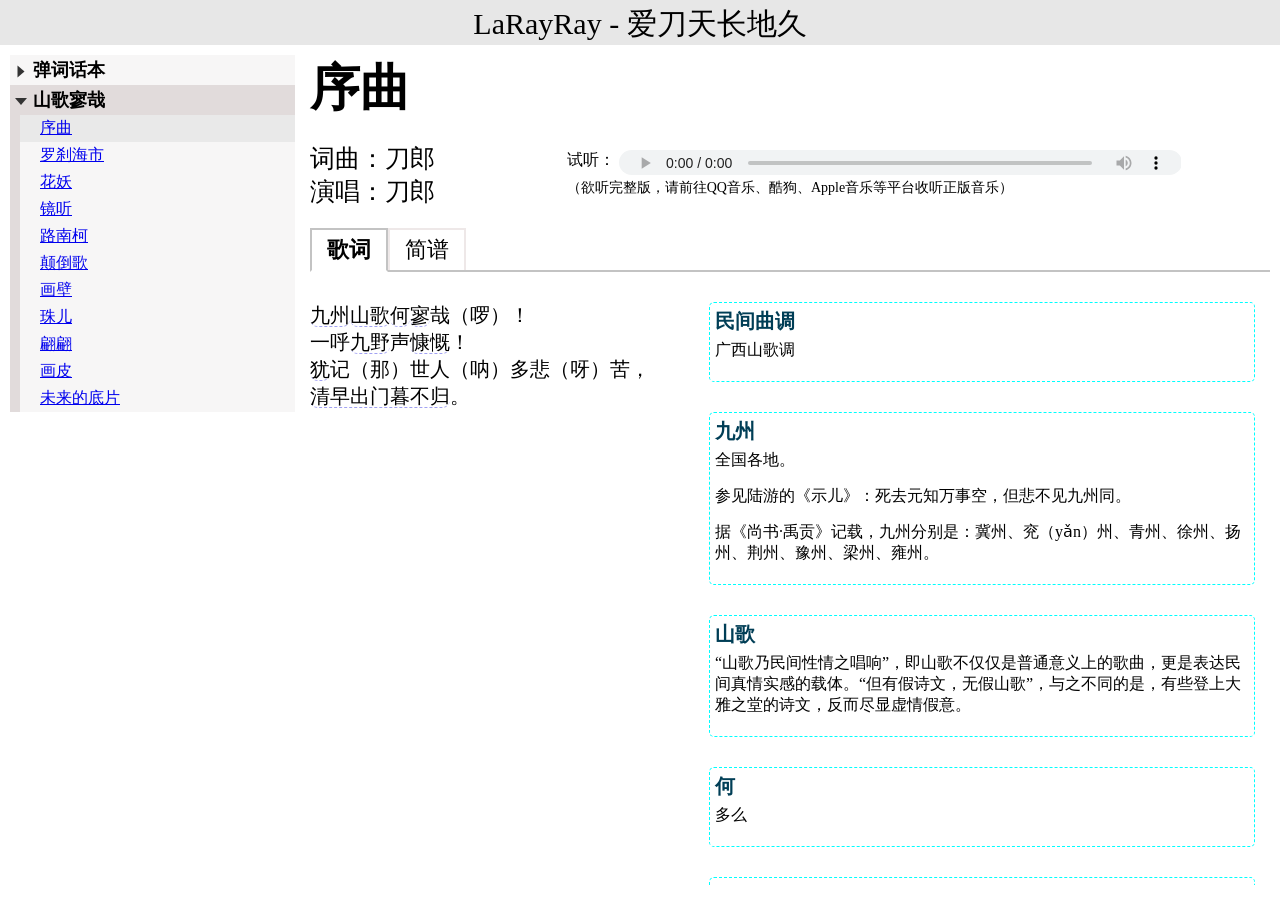
==== commit c803da8d: "Init zhen zhu ta" ====
--- a/albums/山歌寥哉/00.序曲.html
+++ b/albums/山歌寥哉/00.序曲.html
@@ -1,4 +1,4 @@
-<!doctype html><html><head><meta charset=UTF-8><meta name=viewport content="width=device-width,initial-scale=1"><meta name=google-site-verification content="bAflqwR6Hp5xQMRYmknmBEMAHZM8XokaPx-12oxVWFc"><title>序曲</title><link rel=stylesheet href="/css/album.css?v=2"></head><body><div class=hidden id=raw_annotation><div id=1784446282510><div class=anno_title>九州</div><div class=anno_content>全国各地。</div><div class=anno_content>参见陆游的《示儿》：死去元知万事空，但悲不见九州同。</div><div class=anno_content>据《尚书·禹贡》记载，九州分别是：冀州、兖（yǎn）州、青州、徐州、扬州、荆州、豫州、梁州、雍州。</div></div><div id=1784446369082><div class=anno_title>山歌</div><div class=anno_content>“山歌乃民间性情之唱响”，即山歌不仅仅是普通意义上的歌曲，更是表达民间真情实感的载体。“但有假诗文，无假山歌”，与之不同的是，有些登上大雅之堂的诗文，反而尽显虚情假意。</div></div><div id=1784500314108><div class=anno_title>何</div><div class=anno_content>多么</div></div><div id=1784500379004><div class=anno_title>寥</div><div class=anno_content>稀少。</div><div class=anno_content>这里的少不一定指绝对数量上的少，但是与登上大雅之堂的诗文相比，能够作为表达民间真情实感的载体的山歌却是少之又少。</div></div><div id=1784514948839><div class=anno_title>九野</div><div class=anno_content>“九州”的土地，即全国各地。</div><div class=anno_content>九野也可指空间上的九宫方位：东、西、南、北，东南、西南、东北、西北，中央。</div></div><div id=1784515073671><div class=anno_title>慷慨</div><div class=anno_content>慷慨激越。</div><div class=anno_content>如果结合歌曲，刀郎在唱“慷慨”一词时语调低沉。所以此处的“慷慨”应该也有感慨、慨叹的意思。</div></div><div id=1784515950402><div class=anno_title>犹</div><div class=anno_content>仍然。这里省略的主语应该是“我”，指刀郎。</div></div><div id=1784516059835><div class=anno_title>清早出门暮不归</div><div class=anno_content>《序曲》以这句话结束，但是这句话本身没有结束，因为它给听众留下了一个疑问：刀郎“清早出门暮不归”，是去做什么？事实上，“清早出门暮不归”，应该是整张专辑《山歌寥哉》的开始。刀郎“清早出门暮不归”，是因为他“犹记世人多悲苦”，要将那些被歌功颂德的诗文所淹没的民间最真实的声音传递出去。而能够传递民间最真实的声音的载体，就是“山歌”，所以刀郎要亲身体验民间最真实的声音，并将它们写成“山歌”。</div></div><div id=1785114392249 class=always_show><div class=anno_title>民间曲调</div><div class=anno_content>广西山歌调</div></div></div><div class=song_page_layout><div class=song_page_header><div class=common_header><span style=font-size:30px;text-align:center;padding-left:0;margin-top:4px;display:inline-block;width:100%>LaRayRay - 爱刀天长地久</span></div></div><div class=song_page_body><div class=toc><div class=toc_album><div class="toc_album_name active"><span class=toc_album_down_arrow></span>山歌寥哉</div><div class="toc_album_song_list toc_album_song_list_unfold"><a class="toc_album_song_name active" href=#>序曲</a>
+<!doctype html><html><head><meta charset=UTF-8><meta name=viewport content="width=device-width,initial-scale=1"><meta name=google-site-verification content="bAflqwR6Hp5xQMRYmknmBEMAHZM8XokaPx-12oxVWFc"><title>序曲</title><link rel=stylesheet href="/css/album.css?v=2"></head><body class=no_animation><div class=hidden id=raw_annotation><div id=1784446282510><div class=anno_title>九州</div><div class=anno_content>全国各地。</div><div class=anno_content>参见陆游的《示儿》：死去元知万事空，但悲不见九州同。</div><div class=anno_content>据《尚书·禹贡》记载，九州分别是：冀州、兖（yǎn）州、青州、徐州、扬州、荆州、豫州、梁州、雍州。</div></div><div id=1784446369082><div class=anno_title>山歌</div><div class=anno_content>“山歌乃民间性情之唱响”，即山歌不仅仅是普通意义上的歌曲，更是表达民间真情实感的载体。“但有假诗文，无假山歌”，与之不同的是，有些登上大雅之堂的诗文，反而尽显虚情假意。</div></div><div id=1784500314108><div class=anno_title>何</div><div class=anno_content>多么</div></div><div id=1784500379004><div class=anno_title>寥</div><div class=anno_content>稀少。</div><div class=anno_content>这里的少不一定指绝对数量上的少，但是与登上大雅之堂的诗文相比，能够作为表达民间真情实感的载体的山歌却是少之又少。</div></div><div id=1784514948839><div class=anno_title>九野</div><div class=anno_content>“九州”的土地，即全国各地。</div><div class=anno_content>九野也可指空间上的九宫方位：东、西、南、北，东南、西南、东北、西北，中央。</div></div><div id=1784515073671><div class=anno_title>慷慨</div><div class=anno_content>慷慨激越。</div><div class=anno_content>如果结合歌曲，刀郎在唱“慷慨”一词时语调低沉。所以此处的“慷慨”应该也有感慨、慨叹的意思。</div></div><div id=1784515950402><div class=anno_title>犹</div><div class=anno_content>仍然。这里省略的主语应该是“我”，指刀郎。</div></div><div id=1784516059835><div class=anno_title>清早出门暮不归</div><div class=anno_content>《序曲》以这句话结束，但是这句话本身没有结束，因为它给听众留下了一个疑问：刀郎“清早出门暮不归”，是去做什么？事实上，“清早出门暮不归”，应该是整张专辑《山歌寥哉》的开始。刀郎“清早出门暮不归”，是因为他“犹记世人多悲苦”，要将那些被歌功颂德的诗文所淹没的民间最真实的声音传递出去。而能够传递民间最真实的声音的载体，就是“山歌”，所以刀郎要亲身体验民间最真实的声音，并将它们写成“山歌”。</div></div><div id=1785114392249 class=always_show><div class=anno_title>民间曲调</div><div class=anno_content>广西山歌调</div></div></div><div class=song_page_layout><div class=song_page_header><div class=common_header><span style=font-size:30px;text-align:center;padding-left:0;margin-top:4px;display:inline-block;width:100%>LaRayRay - 爱刀天长地久</span></div></div><div class=song_page_body><div class=toc><div class=toc_album><div class=toc_album_name><span class="toc_album_down_arrow toc_album_folded"></span>弹词话本</div><div class="toc_album_song_list toc_album_song_list_folded"><div class=toc_album_song_list_wrapper><a class=toc_album_song_name href=/albums/弹词话本/10.珍珠塔.html>珍珠塔</a></div></div></div><div class=toc_album><div class="toc_album_name active"><span class=toc_album_down_arrow></span>山歌寥哉</div><div class="toc_album_song_list toc_album_song_list_unfold"><div class=toc_album_song_list_wrapper><a class="toc_album_song_name active" href=#>序曲</a>
 <a class=toc_album_song_name href=/albums/山歌寥哉/01.罗刹海市.html>罗刹海市</a>
 <a class=toc_album_song_name href=/albums/山歌寥哉/02.花妖.html>花妖</a>
 <a class=toc_album_song_name href=/albums/山歌寥哉/03.镜听.html>镜听</a>
@@ -8,5 +8,5 @@
 <a class=toc_album_song_name href=/albums/山歌寥哉/07.珠儿.html>珠儿</a>
 <a class=toc_album_song_name href=/albums/山歌寥哉/08.翩翩.html>翩翩</a>
 <a class=toc_album_song_name href=/albums/山歌寥哉/09.画皮.html>画皮</a>
-<a class=toc_album_song_name href=/albums/山歌寥哉/10.未来的底片.html>未来的底片</a></div></div></div><div class=song_container><div class=song_info_container><div id=song_info_1><div class=song-name data-song-version=1><span>序曲</span></div><div class=vspace-20px></div><div class=horizontal_container><div class=horizontal_container_left><div class=artists-container><div class=artists>词曲：刀郎</div><div class=artists>演唱：刀郎</div></div></div><div class=horizontal_container_right><div class=mp3_trailer><div><span class=mp3_trailer_text>试听：</span>
+<a class=toc_album_song_name href=/albums/山歌寥哉/10.未来的底片.html>未来的底片</a></div></div></div></div><div class=song_container><div class=song_info_container><div id=song_info_1><div class=song-name data-song-version=1><span>序曲</span></div><div class=vspace-20px></div><div class=horizontal_container><div class=horizontal_container_left><div class=artists-container><div class=artists>词曲：刀郎</div><div class=artists>演唱：刀郎</div></div></div><div class=horizontal_container_right><div class=mp3_trailer><div><span class=mp3_trailer_text>试听：</span>
 <audio controls class=mp3_audio><source src=/larayray-static/albums/山歌寥哉/00.序曲/album_music.mp3 type=audio/mp3></audio></div><div class=mp3_trailer_notes>（欲听完整版，请前往QQ音乐、酷狗、Apple音乐等平台收听正版音乐）</div></div></div></div><div class=song_detail_names><div class="song_detail_each_name active" data-song-details=lyrics_1>歌词</div><div class=song_detail_each_name data-song-details=jianpu_1>简谱</div></div></div></div><div class=flex_vspace_20px></div><div class=song_details_container><div class=song_details id=song_details_1><div class=lyrics id=lyrics_1 data-song-version=1><div class=lyrics_details><div><span class=lyrics_annotated data-annotation-id=1784446282510>九州</span><span class=lyrics_annotated data-annotation-id=1784446369082>山歌</span><span class=lyrics_annotated data-annotation-id=1784500314108>何</span><span class=lyrics_annotated data-annotation-id=1784500379004>寥</span>哉（啰）！</div><div>一呼<span class=lyrics_annotated data-annotation-id=1784514948839>九野</span>声<span class=lyrics_annotated data-annotation-id=1784515073671>慷慨</span>！</div><div><span class=lyrics_annotated data-annotation-id=1784515950402>犹</span>记（那）世人（呐）多悲（呀）苦，</div><div><span class=lyrics_annotated data-annotation-id=1784516059835>清早出门暮不归</span>。</div></div><div class=lyrics_annotation id=lyrics_annotation_1></div></div><div class="jianpu hidden" id=jianpu_1><img src=/larayray-static/albums/山歌寥哉/00.序曲/album_jian_pu.png alt=序曲 style=max-width:980px></div></div></div></div></div></div><script src="/js/album.js?v=2"></script></body></head>
--- a/css/album.css
+++ b/css/album.css
@@ -1 +1 @@
-body{box-sizing:border-box;margin:0;padding:0}.common_header{background:#dadadaa6;width:100%;height:45px;box-sizing:border-box}.hidden{display:none!important}.song_page_layout{box-sizing:border-box;overflow:hidden;margin:0;padding:0;display:flex;flex-direction:column;flex-wrap:nowrap;width:100vw;height:100vh;min-height:0}.song_page_header{box-sizing:border-box;overflow:hidden;margin:0;padding:0;display:flex;flex-grow:0;flex-shrink:0;flex-wrap:nowrap;white-space:nowrap;width:100vw}.song_page_body{box-sizing:border-box;overflow:hidden;margin:0;padding:0;display:flex;flex-direction:row;flex-wrap:nowrap;flex-grow:1;flex-shrink:1;min-height:0;width:100vw}.toc{box-sizing:border-box;overflow-y:auto;margin:0;padding:10px 5px 15px 10px;width:300px;flex-shrink:0}.song_container{box-sizing:border-box;overflow:hidden;margin:0;padding:0;display:flex;flex-direction:column;flex-wrap:nowrap;flex-grow:1;flex-shrink:1}.song_info_container{box-sizing:border-box;overflow:hidden;margin:0;padding:10px;flex-grow:0;flex-shrink:0}.flex_vspace_20px{box-sizing:border-box;margin:0;padding:0;height:20px;flex-grow:0;flex-shrink:0}.song_details_container{box-sizing:border-box;overflow-y:auto;margin:0;padding:0 10px 15px;flex-grow:1;flex-shrink:1;display:flex;flex-wrap:nowrap;flex-direction:column}.vspace-20px{display:block;height:20px}.horizontal_container{display:flex;flex-direction:row;flex-wrap:wrap;width:100%}.horizontal_container_left{flex-grow:1;flex-shrink:0;white-space:nowrap}.horizontal_container_right{flex-grow:2;flex-shrink:1;flex-basis:480px}.toc_album_name{padding:3px 3px 3px 5px;font-size:18px;font-weight:700;background-color:#f7f6f6}.toc_album_name.active{background-color:#e1dbdb}.toc_album_down_arrow{display:inline-block;width:0;height:0;margin-right:6px;vertical-align:middle;border-left:6px solid transparent;border-right:6px solid transparent;border-top:7px solid #333;transition:transform .2s ease}.toc_album_folded.toc_album_down_arrow{transform:rotate(-90deg)}.toc_album_song_name{padding:3px 3px 3px 20px;font-size:16px;display:block;background-color:#f7f6f6;border-left:10px solid #e1dbdb}.toc_album_song_name.active{background-color:#e9e9e9}.toc_album_song_name:hover{background-color:#d8d0d0}.toc_album_song_list:not(.toc_album_song_list_unfold){display:none}.toc_album_song_list_unfold{display:block}.song-name{font-size:50px;text-align:left;font-weight:900}.song_name_annotated{border-bottom:1px dashed #a1a1f2;cursor:help;border-radius:8px}.artists-container{text-align:center;font-size:25px;margin:0 20px 20px 0}.artists{text-align:left}.mp3_trailer{padding-top:8px;padding-bottom:30px}.mp3_trailer_text{font-size:16px;vertical-align:top}.mp3_trailer .mp3_audio{min-width:350px;max-width:600px;width:80%;height:25px}.mp3_trailer_notes{font-size:14px}.song_details{box-sizing:border-box;overflow:hidden;margin:0;padding:0;flex-grow:1;flex-shrink:1;display:flex;flex-wrap:nowrap;flex-direction:column}.lyrics{box-sizing:border-box;overflow:hidden;margin:0;padding:0;flex-grow:1;flex-shrink:1;display:flex;flex-wrap:nowrap;flex-direction:row;font-size:20px}.lyrics_details{box-sizing:border-box;overflow-y:scroll;margin:0;padding:0;max-width:100%;flex-grow:1;flex-shrink:0;display:flex;flex-direction:column;flex-basis:content}.lyrics_annotation{box-sizing:border-box;overflow-y:auto;margin:0;padding:0;flex-grow:4;flex-shrink:1;flex-basis:400px}.lyrics_role{color:#8b8b8b;margin-right:15px}.lyrics_role::before{content:"("}.lyrics_role::after{content:")"}.lyrics_annotated{border-bottom:1px dashed #a1a1f2;cursor:help;border-radius:8px}.lyrics_annotated:hover{background-color:#f0f0f0}.lyrics_vspace_1{min-height:20px;width:100%}.lyrics_vspace_2{min-height:40px;width:100%}.lyrics_vspace_3{min-height:60px;width:100%}.lyrics_mp3_audio{min-width:350px;max-width:600px;width:80%;height:25px}.lyrics_lines_2{min-height:60px}.lyrics_lines_3{min-height:90px}.lyrics_col_container{display:flex;flex-direction:row;flex-wrap:nowrap;overflow:auto hidden;white-space:nowrap;padding-bottom:16px}.lyrics_col_1{flex-grow:0;flex-shrink:0;flex-basis:15vw}.lyrics_col_vbar{flex-grow:0;flex-shrink:0;width:0;border-left:2px dashed #c6c6c6;margin:0 15px}.jianpu{box-sizing:border-box;overflow-y:auto;margin:0;padding:0;flex-grow:1;flex-shrink:1;text-align:center}.jianpu img{width:100%}.song_detail_names{height:44px;font-size:22px;border-bottom:2px solid #c3c3c3;box-sizing:border-box;display:flex;gap:0}.song_detail_each_name{padding:5px 15px;border:2px solid #eee8e8;border-bottom:none;box-sizing:border-box}.song_detail_each_name:hover{background:#f7f7f7;cursor:pointer;border:2px solid #dfdfdf;border-bottom:none}.song_detail_each_name.active{border:2px solid #c3c3c3;border-bottom:2px solid #fff;height:44px;font-weight:900}.song_detail_each_name.active:hover{background:#f7f7f7;cursor:pointer;border:2px solid #9a9898;border-bottom:2px solid #fff}.highlight_annotation{background-color:#00fff047;animation:fadeBackgroundColor 2s ease-out forwards}@keyframes fadeBackgroundColor{100%{background-color:transparent}}.anno_box{border:1px dashed cyan;border-radius:5px;padding:5px;margin:0 15px 30px}.anno_title{font-size:20px;font-weight:800;color:#003e56}.anno_content{font-size:16px;margin:5px 0 15px}.anno_origin{font-size:10px}.anno_content strong{font-weight:800}+body{box-sizing:border-box;margin:0;padding:0}.common_header{background:#dadadaa6;width:100%;height:45px;box-sizing:border-box}.hidden{display:none!important}.song_page_layout{box-sizing:border-box;overflow:hidden;margin:0;padding:0;display:flex;flex-direction:column;flex-wrap:nowrap;width:100vw;height:100vh;min-height:0}.song_page_header{box-sizing:border-box;overflow:hidden;margin:0;padding:0;display:flex;flex-grow:0;flex-shrink:0;flex-wrap:nowrap;white-space:nowrap;width:100vw}.song_page_body{box-sizing:border-box;overflow:hidden;margin:0;padding:0;display:flex;flex-direction:row;flex-wrap:nowrap;flex-grow:1;flex-shrink:1;min-height:0;width:100vw}.toc{box-sizing:border-box;overflow-y:auto;margin:0;padding:10px 5px 15px 10px;width:300px;flex-shrink:0}.song_container{box-sizing:border-box;overflow:hidden;margin:0;padding:0;display:flex;flex-direction:column;flex-wrap:nowrap;flex-grow:1;flex-shrink:1}.song_info_container{box-sizing:border-box;overflow:hidden;margin:0;padding:10px;flex-grow:0;flex-shrink:0}.flex_vspace_20px{box-sizing:border-box;margin:0;padding:0;height:20px;flex-grow:0;flex-shrink:0}.song_details_container{box-sizing:border-box;overflow-y:auto;margin:0;padding:0 10px 15px;flex-grow:1;flex-shrink:1;display:flex;flex-wrap:nowrap;flex-direction:column}.vspace-20px{display:block;height:20px}.horizontal_container{display:flex;flex-direction:row;flex-wrap:wrap;width:100%}.horizontal_container_left{flex-grow:1;flex-shrink:0;white-space:nowrap}.horizontal_container_right{flex-grow:2;flex-shrink:1;flex-basis:480px}.toc_album{background-color:#f7f6f6}.toc_album_name{padding:3px 3px 3px 5px;font-size:18px;font-weight:700;background-color:#f7f6f6;cursor:pointer}.toc_album_name.active{background-color:#e1dbdb}.toc_album_down_arrow{display:inline-block;width:0;height:0;margin-right:6px;vertical-align:middle;border-left:6px solid transparent;border-right:6px solid transparent;border-top:7px solid #333;transition:transform .2s ease}.toc_album_folded.toc_album_down_arrow{transform:rotate(-90deg)}.toc_album_song_name{padding:3px 3px 3px 20px;font-size:16px;display:block;background-color:#f7f6f6;border-left:10px solid #e1dbdb}.toc_album_song_name.active{background-color:#e9e9e9}.toc_album_song_name:hover{background-color:#d8d0d0}.toc_album_song_list_wrapper{overflow:hidden;min-height:0}.toc_album_song_list_wrapper a{display:block;margin:0}.toc_album_song_list:not(.toc_album_song_list_unfold){display:grid;min-height:0;grid-template-rows:0fr;visibility:hidden;transition:grid-template-rows .3s linear,visibility .3s allow-discrete}.toc_album_song_list_unfold{display:grid;min-height:0;grid-template-rows:1fr;visibility:visible;transition:grid-template-rows .5s linear,visibility .5s allow-discrete}.song-name{font-size:50px;text-align:left;font-weight:900}.song_name_annotated{border-bottom:1px dashed #a1a1f2;cursor:help;border-radius:8px}.artists-container{text-align:center;font-size:25px;margin:0 20px 20px 0}.artists{text-align:left}.mp3_trailer{padding-top:8px;padding-bottom:30px}.mp3_trailer_text{font-size:16px;vertical-align:top}.mp3_trailer .mp3_audio{min-width:350px;max-width:600px;width:80%;height:25px}.mp3_trailer_notes{font-size:14px}.song_details{box-sizing:border-box;overflow:hidden;margin:0;padding:0;flex-grow:1;flex-shrink:1;display:flex;flex-wrap:nowrap;flex-direction:column}.lyrics{box-sizing:border-box;overflow:hidden;margin:0;padding:0;flex-grow:1;flex-shrink:1;display:flex;flex-wrap:nowrap;flex-direction:row;font-size:20px}.lyrics_details{box-sizing:border-box;overflow-y:scroll;margin:0;padding:0;max-width:100%;flex-grow:1;flex-shrink:0;display:flex;flex-direction:column;flex-basis:content}.lyrics_annotation{box-sizing:border-box;overflow-y:auto;margin:0;padding:0;flex-grow:4;flex-shrink:1;flex-basis:400px}.lyrics_role{color:#8b8b8b;margin-right:15px}.lyrics_role::before{content:"("}.lyrics_role::after{content:")"}.lyrics_annotated{border-bottom:1px dashed #a1a1f2;cursor:help;border-radius:8px}.lyrics_annotated:hover{background-color:#f0f0f0}.lyrics_vspace_1{min-height:20px;width:100%}.lyrics_vspace_2{min-height:40px;width:100%}.lyrics_vspace_3{min-height:60px;width:100%}.lyrics_mp3_audio{min-width:350px;max-width:600px;width:80%;height:25px}.lyrics_lines_2{min-height:60px}.lyrics_lines_3{min-height:90px}.lyrics_col_container{display:flex;flex-direction:row;flex-wrap:nowrap;overflow:auto hidden;white-space:nowrap;padding-bottom:16px}.lyrics_col_1{flex-grow:0;flex-shrink:0;flex-basis:15vw}.lyrics_col_vbar{flex-grow:0;flex-shrink:0;width:0;border-left:2px dashed #c6c6c6;margin:0 15px}.jianpu{box-sizing:border-box;overflow-y:auto;margin:0;padding:0;flex-grow:1;flex-shrink:1;text-align:center}.jianpu img{width:100%}.song_detail_names{height:44px;font-size:22px;border-bottom:2px solid #c3c3c3;box-sizing:border-box;display:flex;gap:0}.song_detail_each_name{padding:5px 15px;border:2px solid #eee8e8;border-bottom:none;box-sizing:border-box}.song_detail_each_name:hover{background:#f7f7f7;cursor:pointer;border:2px solid #dfdfdf;border-bottom:none}.song_detail_each_name.active{border:2px solid #c3c3c3;border-bottom:2px solid #fff;height:44px;font-weight:900}.song_detail_each_name.active:hover{background:#f7f7f7;cursor:pointer;border:2px solid #9a9898;border-bottom:2px solid #fff}.highlight_annotation{background-color:#00fff047;animation:fadeBackgroundColor 2s ease-out forwards}@keyframes fadeBackgroundColor{100%{background-color:transparent}}.anno_box{border:1px dashed cyan;border-radius:5px;padding:5px;margin:0 15px 30px}.anno_title{font-size:20px;font-weight:800;color:#003e56}.anno_content{font-size:16px;margin:5px 0 15px}.anno_origin{font-size:10px}.anno_content strong{font-weight:800}
